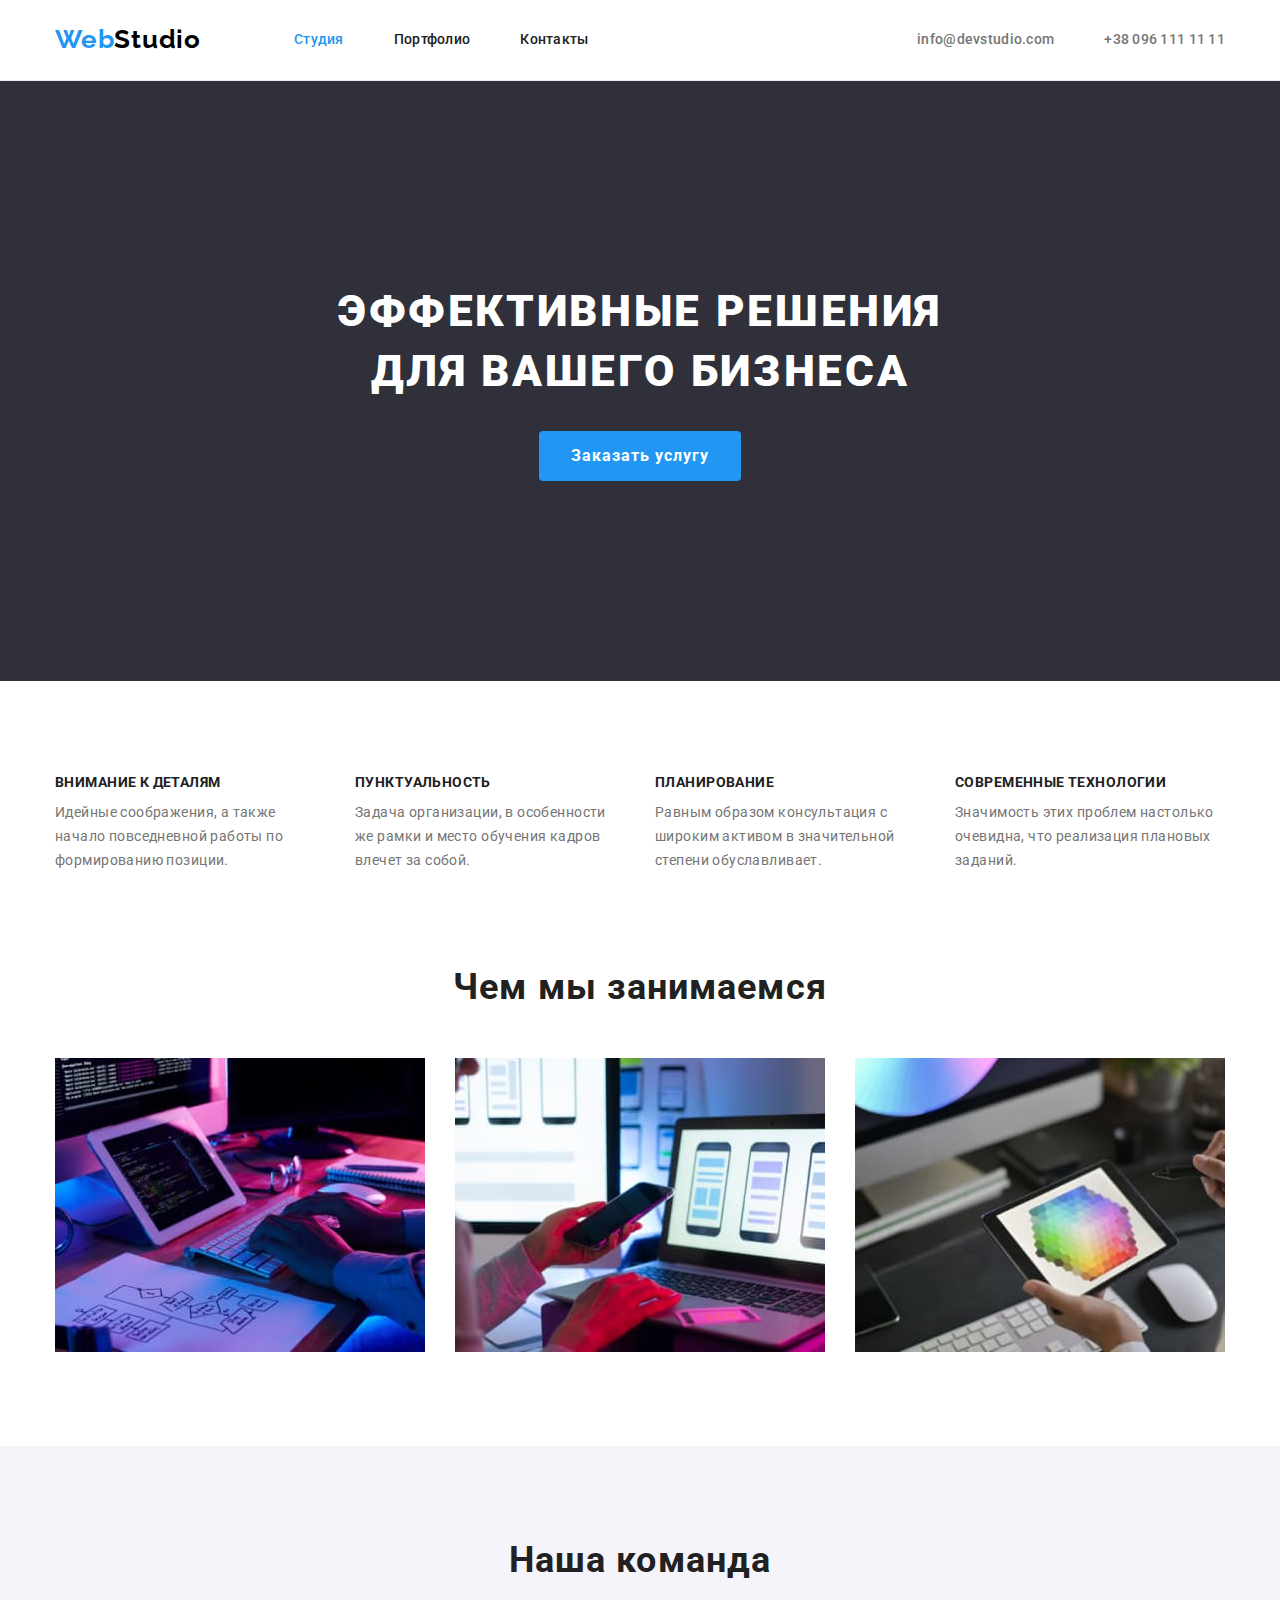
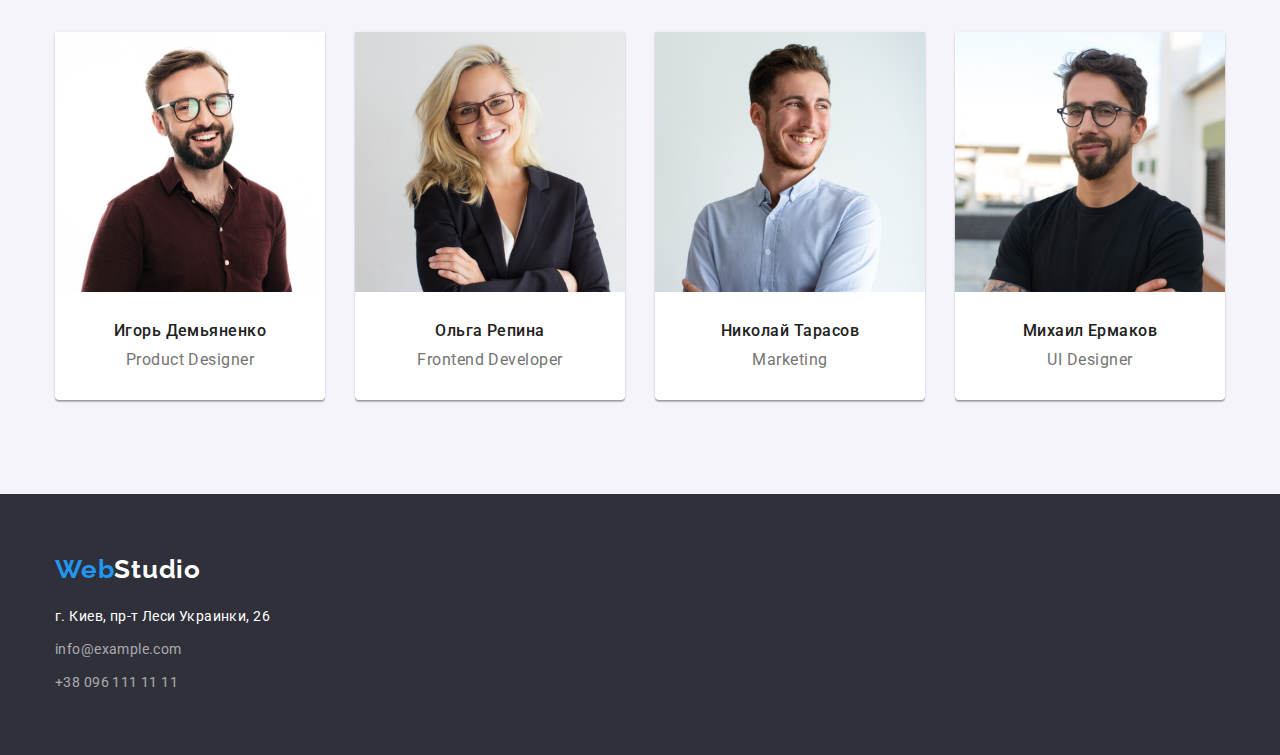
==== index.html @ d94005e3 "Initial commit" ====
<!DOCTYPE html>
<html lang="ru">
  <head>
    <meta charset="UTF-8" />
    <meta http-equiv="X-UA-Compatible" content="IE=edge" />
    <meta name="viewport" content="width=device-width, initial-scale=1.0" />
    <title>WebStudio</title>
    <link
      href="https://fonts.googleapis.com/css2?family=Raleway:wght@700&family=Roboto:wght@400;500;700;900&display=swap"
      rel="stylesheet"
    />
    <link
      rel="stylesheet"
      href="https://cdnjs.cloudflare.com/ajax/libs/modern-normalize/1.1.0/modern-normalize.min.css"
    />
    <link rel="stylesheet" href="./css/main.css" />
  </head>

  <body>
    <header class="page-header">
      <div class="container nav-box">
        <nav class="site-nav">
          <a class="link-logo link" href="./index.html"
            ><span class="logo">Web</span>Studio</a
          >

          <ul class="site-nav-list list">
            <li class="site-nav-item">
              <a class="site-nav-link link active-page" href="./index.html"
                >Студия</a
              >
            </li>
            <li class="site-nav-item">
              <a class="site-nav-link link" href="./portfolio.html"
                >Портфолио</a
              >
            </li>
            <li class="site-nav-item">
              <a class="site-nav-link link" href="./">Контакты</a>
            </li>
          </ul>
        </nav>
        <ul class="contact-list list">
          <li class="contact-list-item">
            <a class="contact-link link" href="mailto:info@devstudio.com"
              >info@devstudio.com</a
            >
          </li>
          <li class="contact-list-item">
            <a class="contact-link link" href="tel:+380961111111"
              >+38 096 111 11 11</a
            >
          </li>
        </ul>
      </div>
    </header>

    <main>
      <section class="hero">
        <div class="container">
          <h1 class="hero-title">Эффективные решения для вашего бизнеса</h1>
          <button class="btn" type="button">Заказать услугу</button>
        </div>
      </section>

      <section class="section benefits-list">
        <div class="container">
          <h2 class="vissual-hidden">Наши преимущества</h2>
          <ul class="list list-ben">
            <li class="list-ben-item">
              <h3 class="benefits-title">Внимание к деталям</h3>
              <p class="benefits-item">
                Идейные соображения, а также начало повседневной работы по
                формированию позиции.
              </p>
            </li>

            <li class="list-ben-item">
              <h3 class="benefits-title">Пунктуальность</h3>
              <p class="benefits-item">
                Задача организации, в особенности же рамки и место обучения
                кадров влечет за собой.
              </p>
            </li>

            <li class="list-ben-item">
              <h3 class="benefits-title">Планирование</h3>
              <p class="benefits-item">
                Равным образом консультация с широким активом в значительной
                степени обуславливает.
              </p>
            </li>

            <li class="list-ben-item">
              <h3 class="benefits-title">Современные технологии</h3>
              <p class="benefits-item">
                Значимость этих проблем настолько очевидна, что реализация
                плановых заданий.
              </p>
            </li>
          </ul>
        </div>
      </section>

      <section class="section about-box">
        <div class="container">
          <h2 class="main-title">Чем мы занимаемся</h2>
          <ul class="list main-list">
            <li class="main-list-item">
              <img width="370" src="./image/box1.jpg" alt="пишем код" />
            </li>
            <li class="main-list-item">
              <img width="370" src="./image/box2.jpg" alt="адаптируем" />
            </li>
            <li class="main-list-item">
              <img width="370" src="./image/box3.jpg" alt="делаем дизайн" />
            </li>
          </ul>
        </div>
      </section>

      <section class="section our-team">
        <div class="container">
          <h2 class="main-title">Наша команда</h2>
          <ul class="list team-list">
            <li class="team-list-item">
              <img width="270" src="./image/Ihor.jpg" alt="Сотрудник №1" />
              <div class="dimianenko">
                <h3 class="title-workers">Игорь Демьяненко</h3>
                <p class="title-worker-item" lang="en">Product Designer</p>
              </div>
            </li>

            <li class="team-list-item">
              <img width="270" src="./image/Olga.jpg" alt="Сотрудник №2" />
              <div class="repina">
                <h3 class="title-workers">Ольга Репина</h3>
                <p class="title-worker-item" lang="en">Frontend Developer</p>
              </div>
            </li>

            <li class="team-list-item">
              <img width="270" src="./image/Kolya.jpg" alt="Сотрудник №3" />
              <div class="tarasov">
                <h3 class="title-workers">Николай Тарасов</h3>
                <p class="title-worker-item" lang="en">Marketing</p>
              </div>
            </li>

            <li class="team-list-item">
              <img width="270" src="./image/Miha.jpg" alt="Сотрудник №4" />
              <div class="ermakov">
                <h3 class="title-workers">Михаил Ермаков</h3>
                <p class="title-worker-item" lang="en">UI Designer</p>
              </div>
            </li>
          </ul>
        </div>
      </section>
    </main>

    <footer class="footer">
      <div class="container">
        <a class="link-logo link logo-foot" href="./index.html"
          ><span class="logo">Web</span><span class="logo-item">Studio</span></a
        >
        <address class="foot-info">
          <p class="address">г. Киев, пр-т Леси Украинки, 26</p>
          <ul class="list">
            <li class="foot-list">
              <a class="address-item link" href="mailto:info@example.com"
                >info@example.com</a
              >
            </li>
            <li class="foot-list">
              <a class="address-item link" href="tel:+380961111111"
                >+38 096 111 11 11</a
              >
            </li>
          </ul>
        </address>
      </div>
    </footer>
  </body>
</html>
---- css/main.css ----
:root {
  --primary-text-color: #212121;
  --secondary-text-color: #757575;
  --primary-white-color: #ffffff;
  --accent-color: #2196f3;
  --background-color: #2f303a;
}

body {
  background-color: var(--primary-white-color);
  font-family: "Roboto", sans-serif;
}

.vissual-hidden {
  position: absolute;
  white-space: nowrap;
  width: 1px;
  height: 1px;
  overflow: hidden;
  border: 0;
  padding: 0;
  margin: -1px;
  clip: rect(0 0 0 0);
  clip-path: inset(50%);
}

a {
  color: var(--primary-text-color);
  text-decoration: none;
}

.section {
  padding-top: 94px;
  padding-bottom: 94px;
}

.container {
  width: 1200px;
  padding-left: 15px;
  padding-right: 15px;
  margin-left: auto;
  margin-right: auto;
}

.list {
  list-style: none;
  margin: 0;
  padding: 0;
}

h1,
h2,
h3,
p,
ul {
  margin: 0;
}

img {
  display: block;
}

/* Header */

.page-header {
  border-bottom: 1px solid #ececec;
}

nav{
  margin-right: auto;
}

.nav-box {
  display: flex;
  align-items: center;
}

.link-logo {
  color: #000000;
  font-family: "Raleway", sans-serif;
  font-weight: 700;
  font-size: 26px;
  line-height: 1.19;
  letter-spacing: 0.03em;
  margin-right: 93px;
  padding-top: 24px;
  padding-bottom: 25px;
  display: inline-block;
}

.logo {
  color: var(--accent-color);
}

.active-page {
  color: var(--accent-color);
}

.site-nav {
  display: flex;
}

.site-nav-list {
  font-weight: 500;
  font-size: 14px;
  line-height: 1.14;
  letter-spacing: 0.02em;
  color: var(--primary-text-color);
  display: flex;
  width: 294px;
}

.site-nav-link{
  display: inline-block;
  padding-top: 32px;
  padding-bottom: 32px;
}


.site-nav-link:hover,
.site-nav-link:focus {
  color: var(--accent-color);
}

.site-nav-item {
  color: black;
}

.site-nav-item:not(:last-child) {
  margin-right: 50px;
}

.list {
  list-style-type: none;
}

.contact-list {
  display: flex;
}

.contact-list-item:not(:last-child) {
  margin-right: 50px;
}

.contact-link {
  font-weight: 500;
  font-size: 14px;
  line-height: 1.14;
  letter-spacing: 0.02em;
  color: var(--secondary-text-color);
  display: inline-block;
  padding-top: 32px;
  padding-bottom: 32px;
}

.contact-link:hover,
.contact-link:focus {
  color: var(--accent-color);
}


/* Main */

.hero {
  background-color: var(--background-color);
  text-align: center;
  padding-top: 200px;
  padding-bottom: 200px;
}

.hero-title {
  font-family: "Roboto";
  font-style: normal;
  font-weight: 900;
  font-size: 44px;
  line-height: 60px;
  letter-spacing: 0.06em;
  text-transform: uppercase;
  color: var(--primary-white-color);
  width: 696px;
  margin-top: 0;
  margin-bottom: 30px;
  margin-right: auto;
  margin-left: auto;
}

.btn {
  font-family: inherit;
  font-weight: 700;
  font-size: 16px;
  line-height: 1.87;
  letter-spacing: 0.06em;
  background-color: var(--accent-color);
  color: var(--primary-white-color);
  cursor: pointer;
  padding: 10px 32px;
  border: none;
  border-radius: 4px;
}

.btn:hover {
  background-color: #188ce8;
}

.main-title {
  text-align: center;
  font-weight: 700;
  font-size: 36px;
  line-height: 1.16;
  letter-spacing: 0.03em;
  color: var(--primary-text-color);
}

.list-ben {
  display: flex;
  padding: 0;
  margin: 0;
}

.benefits-list{
  padding-bottom: 0;
}

.benefits-title {
  font-weight: 700;
  font-size: 14px;
  line-height: 1.14;
  letter-spacing: 0.03em;
  text-transform: uppercase;
  color: var(--primary-text-color);
  margin-bottom: 0;
  margin-top: 0;
}

.benefits-item {
  font-size: 14px;
  line-height: 1.71;
  letter-spacing: 0.03em;
  color: var(--secondary-text-color);
  margin-top: 10px;
  margin-bottom: 0;
}

.list-ben-item {
  width: 270px;
}

.list-ben-item:not(:last-child){
    margin-right: 30px;
}

.main-title {
  margin-top: 0;
  margin-bottom: 50px;
  margin-left: 0;
  margin-right: 0;
}

.main-list {
  display: flex;
  padding: 0;
}

.our-team {
  background-color: #f5f4fa;
}

.main-list-item:not(:last-child) {
  margin-right: 30px;
}

.team-list {
  display: flex;
  padding: 0;
}

.team-list-item:not(:last-child) {
  margin-right: 30px;
}

.title-workers {
  font-weight: 500;
  font-size: 16px;
  line-height: 1.18;
  letter-spacing: 0.03em;
  color: var(--primary-text-color);
  margin-bottom: 10px;
  text-align: center;
}

.title-worker-item {
  line-height: 1.18;
  letter-spacing: 0.03em;
  color: var(--secondary-text-color);
  text-align: center;
}

.dimianenko,
.repina,
.tarasov,
.ermakov{
  padding-top: 30px;
  padding-bottom: 30px;
}

.team-list-item {
  width: 270px;
  box-shadow: 0px 1px 3px rgba(0, 0, 0, 0.12), 0px 1px 1px rgba(0, 0, 0, 0.14),
    0px 2px 1px rgba(0, 0, 0, 0.2);
  border-radius: 0px 0px 4px 4px;
  background-color: var(--primary-white-color);
}

/* ======== Footer ======== */
address {
  font-style: normal;
}

.footer {
  background-color: #2f303a;
  padding-top: 60px;
  padding-bottom: 60px;
}

.address {
  font-size: 14px;
  line-height: 1.71;
  letter-spacing: 0.03em;
  color: var(--primary-white-color);
  display: block;
  margin-bottom: 9px;
}

.address-item {
  font-size: 14px;
  line-height: 1.71;
  letter-spacing: 0.03em;
  color: rgba(255, 255, 255, 0.6);
}

.foot-list:not(:last-child) {
  margin-bottom: 9px;
}

.logo-item {
  font-weight: 700;
  font-size: 26px;
  line-height: 1.19;
  letter-spacing: 0.03em;
  color: var(--primary-white-color);
}

.logo-foot {
  display: block;
  margin-bottom: 20px;
  margin-right: 0;
  padding: 0;
}
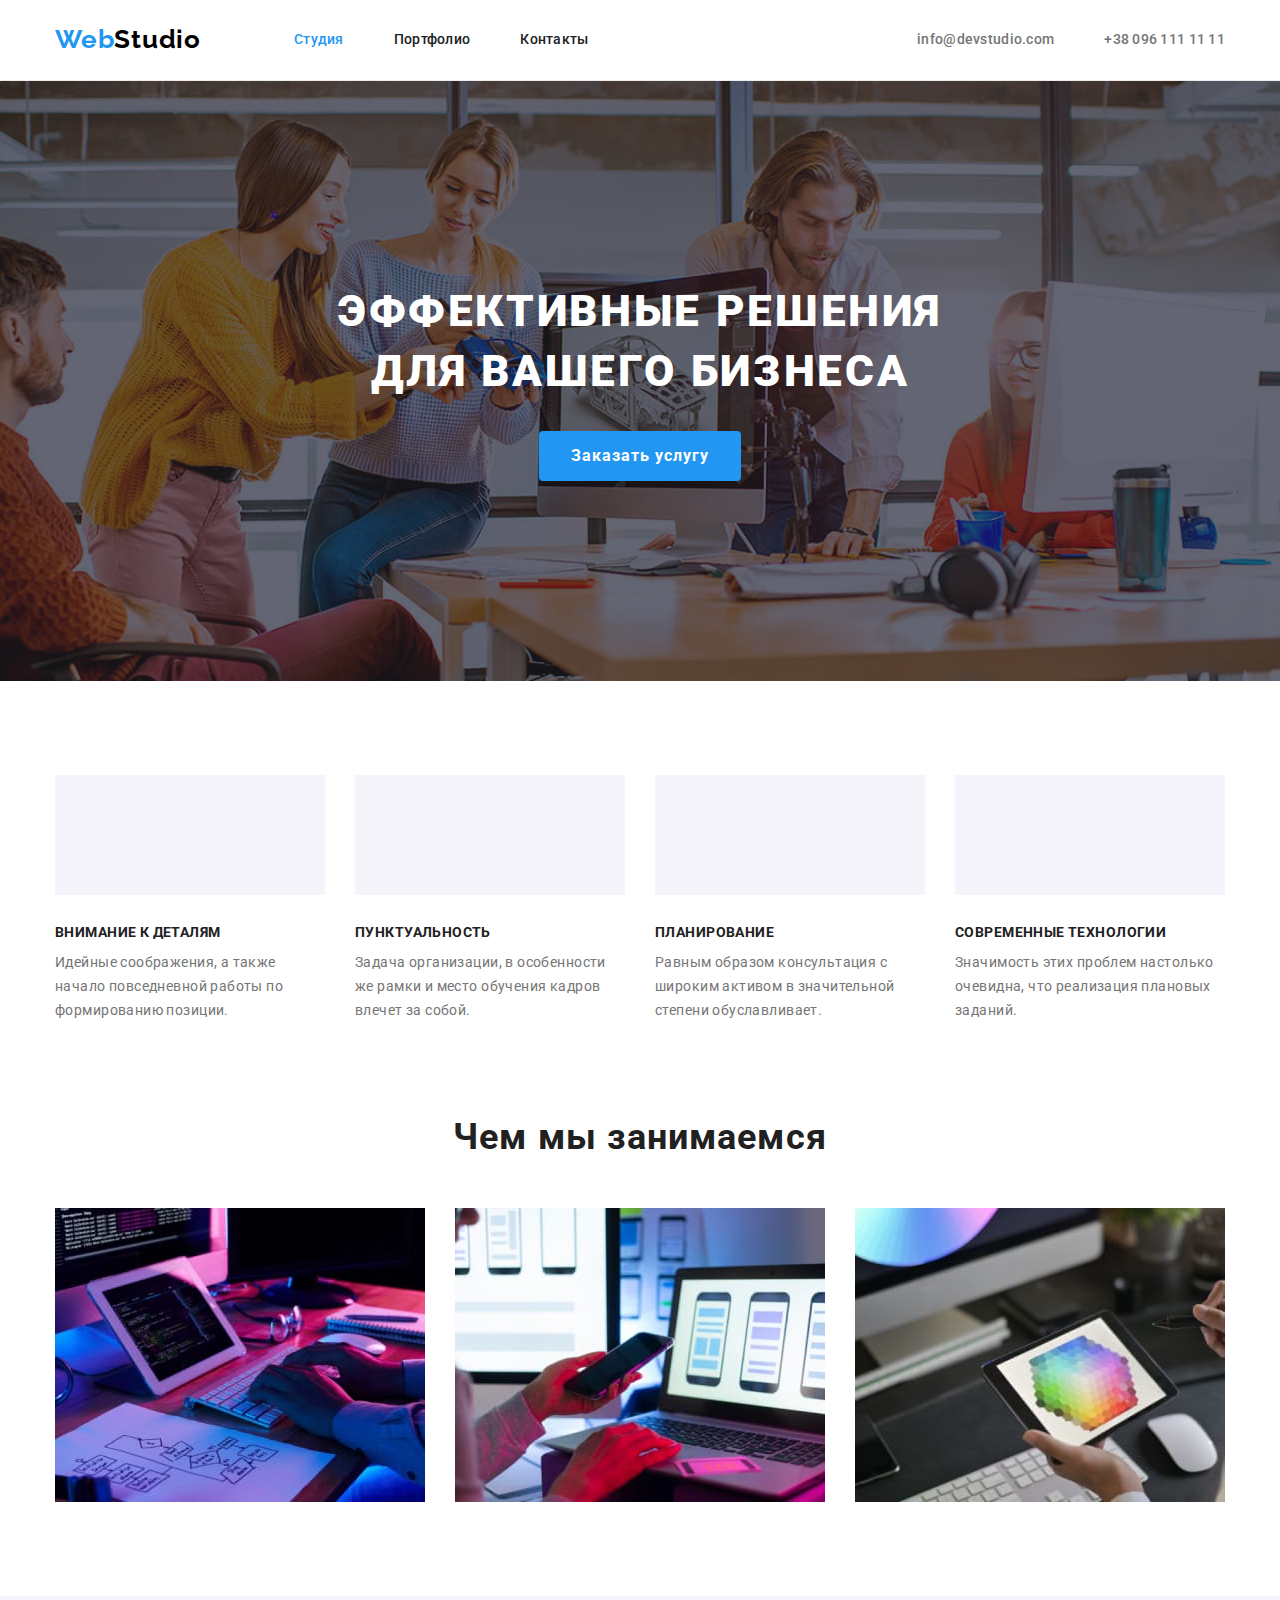
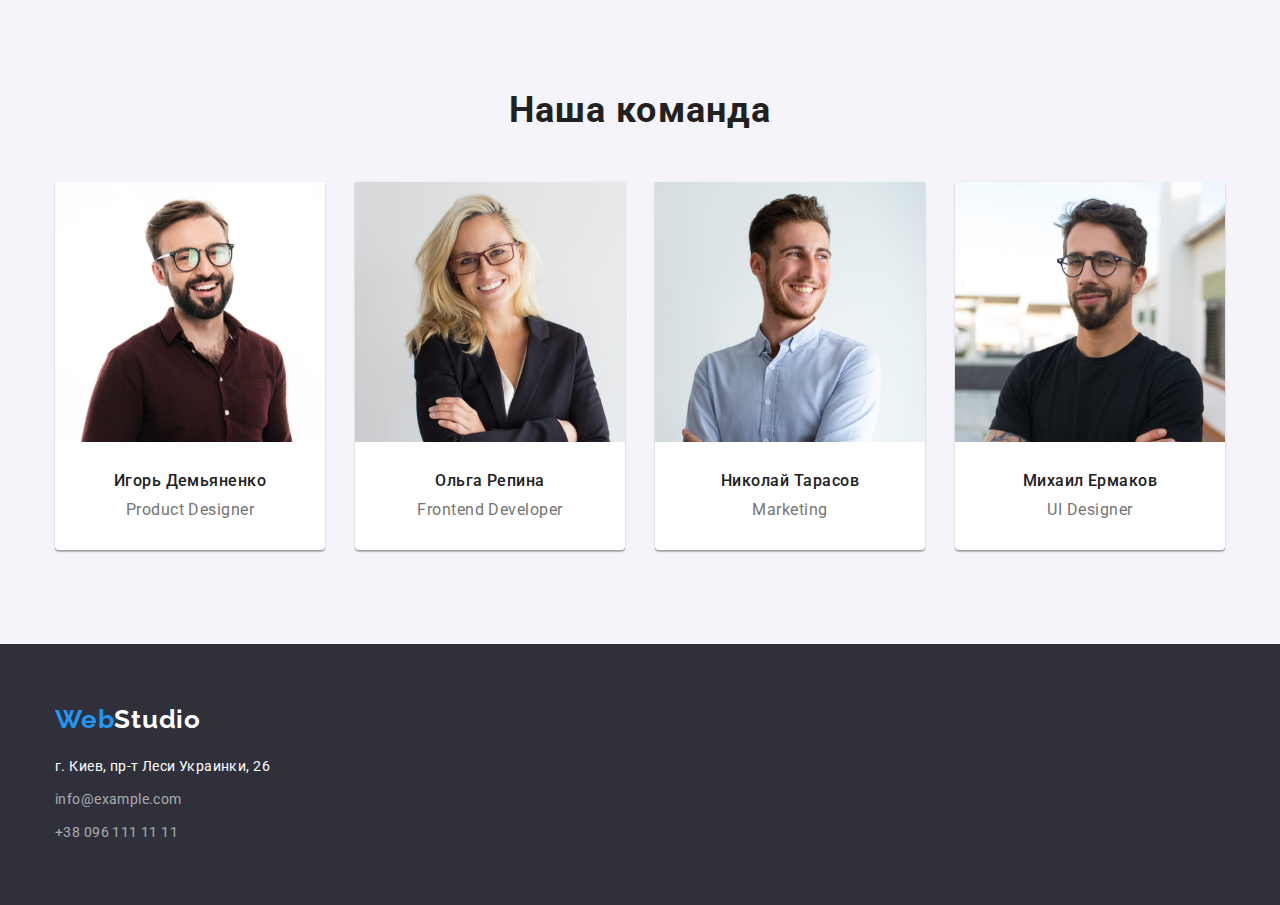
==== commit 369d963c: "edits" ====
--- a/index.html
+++ b/index.html
@@ -68,6 +68,9 @@
           <h2 class="vissual-hidden">Наши преимущества</h2>
           <ul class="list list-ben">
             <li class="list-ben-item">
+              <div class="icon-section">
+
+              </div>
               <h3 class="benefits-title">Внимание к деталям</h3>
               <p class="benefits-item">
                 Идейные соображения, а также начало повседневной работы по
@@ -76,6 +79,9 @@
             </li>
 
             <li class="list-ben-item">
+              <div class="icon-section">
+
+              </div>       
               <h3 class="benefits-title">Пунктуальность</h3>
               <p class="benefits-item">
                 Задача организации, в особенности же рамки и место обучения
@@ -84,6 +90,9 @@
             </li>
 
             <li class="list-ben-item">
+              <div class="icon-section">
+
+              </div>
               <h3 class="benefits-title">Планирование</h3>
               <p class="benefits-item">
                 Равным образом консультация с широким активом в значительной
@@ -92,6 +101,9 @@
             </li>
 
             <li class="list-ben-item">
+              <div class="icon-section">
+                
+              </div>
               <h3 class="benefits-title">Современные технологии</h3>
               <p class="benefits-item">
                 Значимость этих проблем настолько очевидна, что реализация
--- a/css/main.css
+++ b/css/main.css
@@ -66,7 +66,7 @@
   border-bottom: 1px solid #ececec;
 }
 
-nav{
+nav {
   margin-right: auto;
 }
 
@@ -110,12 +110,11 @@
   width: 294px;
 }
 
-.site-nav-link{
+.site-nav-link {
   display: inline-block;
   padding-top: 32px;
   padding-bottom: 32px;
 }
-
 
 .site-nav-link:hover,
 .site-nav-link:focus {
@@ -158,7 +157,6 @@
   color: var(--accent-color);
 }
 
-
 /* Main */
 
 .hero {
@@ -166,6 +164,15 @@
   text-align: center;
   padding-top: 200px;
   padding-bottom: 200px;
+  background-image: linear-gradient(
+      to right,
+      rgba(47, 48, 58, 0.4),
+      rgba(47, 48, 58, 0.4)
+    ),
+    url(/image/hero/back-hero.jpg);
+    background-size: cover;
+    background-repeat: no-repeat;
+    background-position: center;
 }
 
 .hero-title {
@@ -217,7 +224,7 @@
   margin: 0;
 }
 
-.benefits-list{
+.benefits-list {
   padding-bottom: 0;
 }
 
@@ -245,8 +252,14 @@
   width: 270px;
 }
 
-.list-ben-item:not(:last-child){
-    margin-right: 30px;
+.list-ben-item:not(:last-child) {
+  margin-right: 30px;
+}
+
+.icon-section{
+  height: 120px;
+  background-color: #F5F4FA;
+  margin-bottom: 30px;
 }
 
 .main-title {
@@ -298,7 +311,7 @@
 .dimianenko,
 .repina,
 .tarasov,
-.ermakov{
+.ermakov {
   padding-top: 30px;
   padding-bottom: 30px;
 }
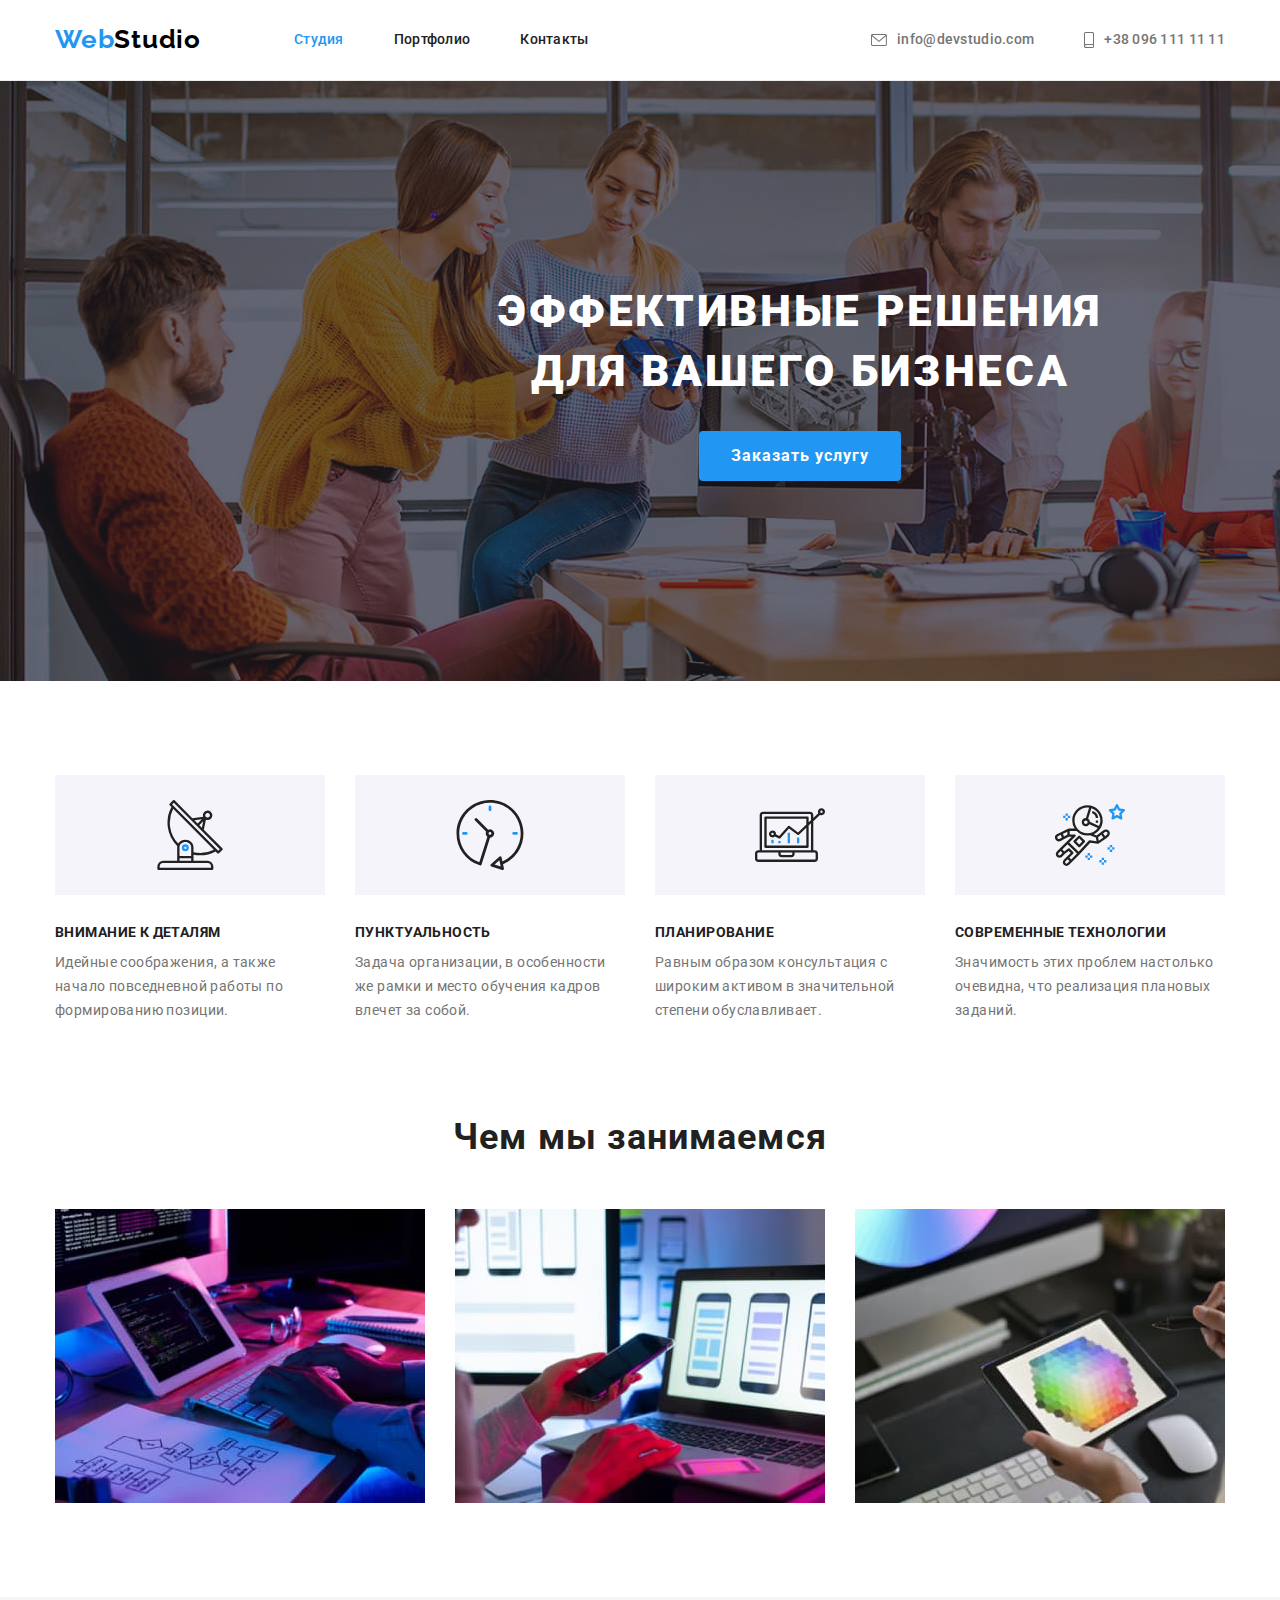
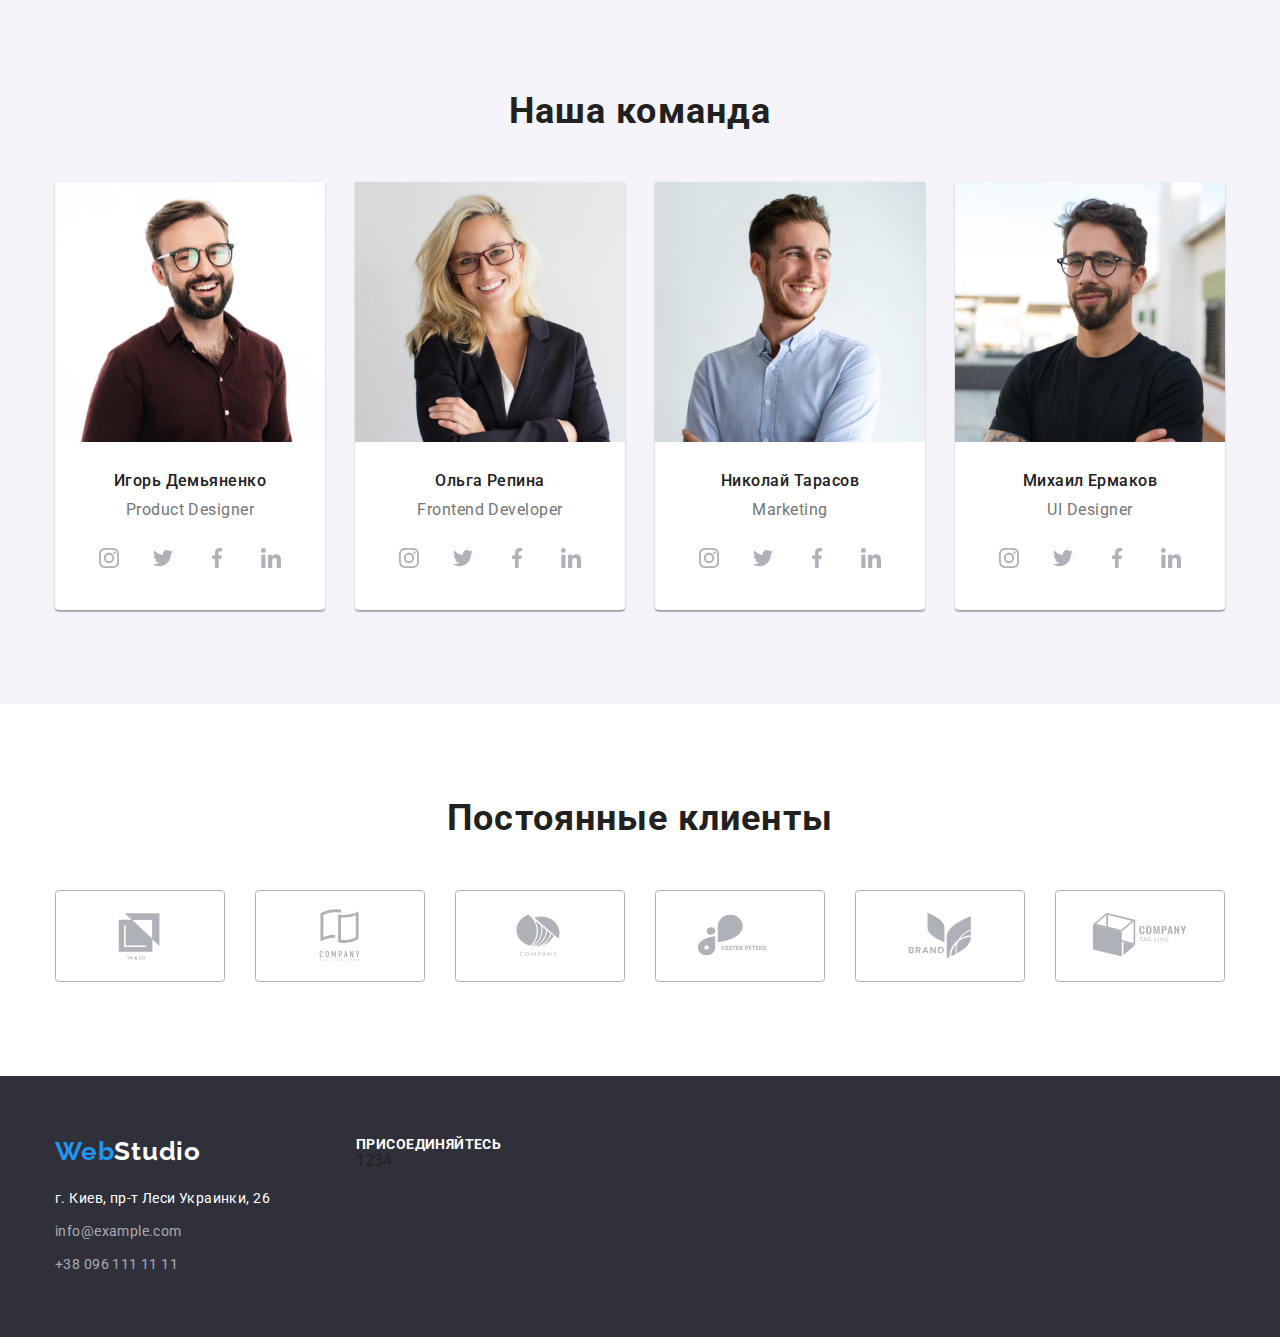
==== commit 559c6965: "edits" ====
--- a/index.html
+++ b/index.html
@@ -43,12 +43,20 @@
         <ul class="contact-list list">
           <li class="contact-list-item">
             <a class="contact-link link" href="mailto:info@devstudio.com"
-              >info@devstudio.com</a
+              >
+              <svg class="contacts-icon" width="16px" height="12px">
+                <use href="./image/icon/sprite.svg#icon-mail"></use>
+              </svg>
+              info@devstudio.com</a
             >
           </li>
           <li class="contact-list-item">
             <a class="contact-link link" href="tel:+380961111111"
-              >+38 096 111 11 11</a
+              >
+              <svg class="contacts-icon" width="10px" height="16px">
+                <use href="./image/icon/sprite.svg#icon-phone"></use>
+              </svg>
+              +38 096 111 11 11</a
             >
           </li>
         </ul>
@@ -69,7 +77,9 @@
           <ul class="list list-ben">
             <li class="list-ben-item">
               <div class="icon-section">
-
+                <svg class="ben-icon" width="70px" height="70px">
+                  <use href="./image/icon/sprite.svg#icon-antenna"></use>
+                </svg>
               </div>
               <h3 class="benefits-title">Внимание к деталям</h3>
               <p class="benefits-item">
@@ -80,7 +90,9 @@
 
             <li class="list-ben-item">
               <div class="icon-section">
-
+                <svg class="ben-icon" width="70px" height="70px">
+                  <use href="./image/icon/sprite.svg#icon-clock"></use>
+                </svg>
               </div>       
               <h3 class="benefits-title">Пунктуальность</h3>
               <p class="benefits-item">
@@ -91,7 +103,9 @@
 
             <li class="list-ben-item">
               <div class="icon-section">
-
+                <svg class="ben-icon" width="70px" height="70px">
+                  <use href="./image/icon/sprite.svg#icon-diagram"></use>
+                </svg>
               </div>
               <h3 class="benefits-title">Планирование</h3>
               <p class="benefits-item">
@@ -102,7 +116,9 @@
 
             <li class="list-ben-item">
               <div class="icon-section">
-                
+                <svg class="ben-icon" width="70px" height="70px">
+                  <use href="./image/icon/sprite.svg#icon-astronaut"></use>
+                </svg>
               </div>
               <h3 class="benefits-title">Современные технологии</h3>
               <p class="benefits-item">
@@ -140,6 +156,28 @@
               <div class="dimianenko">
                 <h3 class="title-workers">Игорь Демьяненко</h3>
                 <p class="title-worker-item" lang="en">Product Designer</p>
+                <ul class="social-list list">
+                  <li class="social-item"><a class="social-link" target="_blank" href="">
+                    <svg class="soc-icon" width="20px" height="20px">
+                      <use href="./image/icon/sprite.svg#icon-instagram"></use>
+                    </svg>
+                  </a></li>
+                  <li class="social-item"><a class="social-link" target="_blank" href="">
+                    <svg class="soc-icon" width="20px" height="20px">
+                    <use href="./image/icon/sprite.svg#icon-twitter"></use>
+                    </svg>
+                  </a></li>
+                  <li class="social-item"><a class="social-link" target="_blank" href="">
+                    <svg class="soc-icon" width="20px" height="20px">
+                      <use href="./image/icon/sprite.svg#icon-facebook"></use>
+                    </svg>
+                  </a></li>
+                  <li class="social-item"><a class="social-link" target="_blank" href="">
+                    <svg class="soc-icon" width="20px" height="20px">
+                      <use href="./image/icon/sprite.svg#icon-linkedin"></use>
+                    </svg>
+                  </a></li>
+                </ul>
               </div>
             </li>
 
@@ -148,6 +186,28 @@
               <div class="repina">
                 <h3 class="title-workers">Ольга Репина</h3>
                 <p class="title-worker-item" lang="en">Frontend Developer</p>
+                <ul class="social-list list">
+                  <li class="social-item"><a class="social-link" target="_blank" href="">
+                      <svg class="soc-icon" width="20px" height="20px">
+                        <use href="./image/icon/sprite.svg#icon-instagram"></use>
+                      </svg>
+                    </a></li>
+                  <li class="social-item"><a class="social-link" target="_blank" href="">
+                      <svg class="soc-icon" width="20px" height="20px">
+                        <use href="./image/icon/sprite.svg#icon-twitter"></use>
+                      </svg>
+                    </a></li>
+                  <li class="social-item"><a class="social-link" target="_blank" href="">
+                      <svg class="soc-icon" width="20px" height="20px">
+                        <use href="./image/icon/sprite.svg#icon-facebook"></use>
+                      </svg>
+                    </a></li>
+                  <li class="social-item"><a class="social-link" target="_blank" href="">
+                      <svg class="soc-icon" width="20px" height="20px">
+                        <use href="./image/icon/sprite.svg#icon-linkedin"></use>
+                      </svg>
+                    </a></li>
+                </ul>
               </div>
             </li>
 
@@ -156,6 +216,28 @@
               <div class="tarasov">
                 <h3 class="title-workers">Николай Тарасов</h3>
                 <p class="title-worker-item" lang="en">Marketing</p>
+                <ul class="social-list list">
+                  <li class="social-item"><a class="social-link" target="_blank" href="">
+                      <svg class="soc-icon" width="20px" height="20px">
+                        <use href="./image/icon/sprite.svg#icon-instagram"></use>
+                      </svg>
+                    </a></li>
+                  <li class="social-item"><a class="social-link" target="_blank" href="">
+                      <svg class="soc-icon" width="20px" height="20px">
+                        <use href="./image/icon/sprite.svg#icon-twitter"></use>
+                      </svg>
+                    </a></li>
+                  <li class="social-item"><a class="social-link" target="_blank" href="">
+                      <svg class="soc-icon" width="20px" height="20px">
+                        <use href="./image/icon/sprite.svg#icon-facebook"></use>
+                      </svg>
+                    </a></li>
+                  <li class="social-item"><a class="social-link" target="_blank" href="">
+                      <svg class="soc-icon" width="20px" height="20px">
+                        <use href="./image/icon/sprite.svg#icon-linkedin"></use>
+                      </svg>
+                    </a></li>
+                </ul>
               </div>
             </li>
 
@@ -164,15 +246,76 @@
               <div class="ermakov">
                 <h3 class="title-workers">Михаил Ермаков</h3>
                 <p class="title-worker-item" lang="en">UI Designer</p>
-              </div>
-            </li>
-          </ul>
+                <ul class="social-list list">
+                  <li class="social-item"><a class="social-link" target="_blank" href="">
+                      <svg class="soc-icon" width="20px" height="20px">
+                        <use href="./image/icon/sprite.svg#icon-instagram"></use>
+                      </svg>
+                    </a></li>
+                  <li class="social-item"><a class="social-link" target="_blank" href="">
+                      <svg class="soc-icon" width="20px" height="20px">
+                        <use href="./image/icon/sprite.svg#icon-twitter"></use>
+                      </svg>
+                    </a></li>
+                  <li class="social-item"><a class="social-link" target="_blank" href="">
+                      <svg class="soc-icon" width="20px" height="20px">
+                        <use href="./image/icon/sprite.svg#icon-facebook"></use>
+                      </svg>
+                    </a></li>
+                  <li class="social-item"><a class="social-link" target="_blank" href="">
+                      <svg class="soc-icon" width="20px" height="20px">
+                        <use href="./image/icon/sprite.svg#icon-linkedin"></use>
+                      </svg>
+                    </a></li>
+                </ul>
+              </div>
+            </li>
+          </ul>
+        </div>
+      </section>
+
+      <section class="section">
+        <div class="container">
+        <h2 class="main-title">Постоянные клиенты</h2>
+        <ul class="list client-list">
+          <li class="client-list-item"><a class="client-link" href="">
+            <svg class="client-icon" width="106px" height="60px">
+              <use href="./image/icon/sprite.svg#icon-client-1"></use>
+            </svg>
+          </a></li>
+          <li class="client-list-item"><a class="client-link" href="">
+            <svg class="client-icon" width="106px" height="60px">
+              <use href="./image/icon/sprite.svg#icon-client-2"></use>
+            </svg>
+          </a></li>
+          <li class="client-list-item"><a class="client-link" href="">
+            <svg class="client-icon" width="106px" height="60px">
+              <use href="./image/icon/sprite.svg#icon-client-3"></use>
+            </svg>
+          </a></li>
+          <li class="client-list-item"><a class="client-link" href="">
+            <svg class="client-icon" width="106px" height="60px">
+              <use href="./image/icon/sprite.svg#icon-client-4"></use>
+            </svg>
+          </a></li>
+          <li class="client-list-item"><a class="client-link" href="">
+            <svg class="client-icon" width="106px" height="60px">
+              <use href="./image/icon/sprite.svg#icon-client-5"></use>
+            </svg>
+          </a></li>
+          <li class="client-list-item"><a class="client-link" href="">
+            <svg class="client-icon" width="106px" height="60px">
+              <use href="./image/icon/sprite.svg#icon-client-6"></use>
+            </svg>
+          </a></li>
+        </ul>
         </div>
       </section>
     </main>
 
     <footer class="footer">
-      <div class="container">
+      <div class="container foot">
+        <div class="foot-left">
         <a class="link-logo link logo-foot" href="./index.html"
           ><span class="logo">Web</span><span class="logo-item">Studio</span></a
         >
@@ -191,6 +334,16 @@
             </li>
           </ul>
         </address>
+        </div>
+        <div class="foot-right">
+          <p class="text-foot">ПРИСОЕДИНЯЙТЕСЬ</p>
+          <ul class="list foot-list">
+            <li class="foot-list-item"><a href="">1</a></li>
+            <li class="foot-list-item"><a href="">2</a></li>
+            <li class="foot-list-item"><a href="">3</a></li>
+            <li class="foot-list-item"><a href="">4</a></li>
+          </ul>
+        </div>
       </div>
     </footer>
   </body>
--- a/css/main.css
+++ b/css/main.css
@@ -147,14 +147,20 @@
   line-height: 1.14;
   letter-spacing: 0.02em;
   color: var(--secondary-text-color);
-  display: inline-block;
+  display: flex;
   padding-top: 32px;
   padding-bottom: 32px;
+  align-items: center;
 }
 
 .contact-link:hover,
 .contact-link:focus {
   color: var(--accent-color);
+}
+
+.contacts-icon{
+  margin-right: 10px;
+  fill: currentColor;
 }
 
 /* Main */
@@ -164,6 +170,8 @@
   text-align: center;
   padding-top: 200px;
   padding-bottom: 200px;
+  height: 600px;
+  min-width: 1600px;
   background-image: linear-gradient(
       to right,
       rgba(47, 48, 58, 0.4),
@@ -260,6 +268,9 @@
   height: 120px;
   background-color: #F5F4FA;
   margin-bottom: 30px;
+  display: flex;
+  justify-content: center;
+  align-items: center;
 }
 
 .main-title {
@@ -306,6 +317,47 @@
   letter-spacing: 0.03em;
   color: var(--secondary-text-color);
   text-align: center;
+  margin-bottom: 16px;
+}
+
+.social-list{
+  display: flex;
+  justify-content: center;
+}
+
+.social-item{
+  display: flex;
+  border-radius: 50px;
+  width: 44px;
+  height: 44px;
+  justify-content: center;
+  align-items: center;
+}
+
+.social-link{
+  width: 100%;
+  height: 100%;
+  display: flex;
+  justify-content: center;
+  align-items: center;
+}
+
+.social-item:not(:last-child){
+  margin-right: 10px;
+}
+
+.social-item:hover,
+.social-item:focus{
+  background-color: var(--accent-color);
+}
+
+.social-link:hover .soc-icon,
+.social-link:focus .soc-icon{
+  fill: var(--primary-white-color);
+}
+
+.soc-icon{
+  fill: #AFB1B8;
 }
 
 .dimianenko,
@@ -323,6 +375,49 @@
   border-radius: 0px 0px 4px 4px;
   background-color: var(--primary-white-color);
 }
+/* ======== Clients ======== */
+
+.client-list{
+  display: flex;
+  justify-content: center;
+  align-items: center;
+}
+
+.client-list-item{
+  display: flex;
+  justify-content: center;
+  align-items: center;
+  width: 170px;
+  height: 92px;
+  border: 1px solid #AFB1B8;
+  border-radius: 4px;
+}
+
+.client-list-item:not(:last-child){
+  margin-right: 30px;
+}
+
+.client-icon{
+  fill: #AFB1B8;
+}
+
+.client-list-item:hover,
+.client-list-item:focus{
+  border: 1px solid var(--accent-color);
+}
+
+.client-link{
+  display: flex;
+  justify-content: center;
+  align-items: center;
+  width: 100%;
+  height: 100%;
+}
+
+.client-link:hover .client-icon,
+.client-link:focus .client-icon{
+  fill: var(--accent-color);
+}
 
 /* ======== Footer ======== */
 address {
@@ -335,6 +430,10 @@
   padding-bottom: 60px;
 }
 
+.foot{
+  display: flex;
+}
+
 .address {
   font-size: 14px;
   line-height: 1.71;
@@ -366,6 +465,34 @@
 .logo-foot {
   display: block;
   margin-bottom: 20px;
-  margin-right: 0;
-  padding: 0;
-}
+  margin-right: 156px;
+  padding: 0;
+}
+
+.foot-left{
+  width: 231px;
+  margin-right: 70px;
+}
+
+.foot-right{
+  width: 206px;
+}
+
+.text-foot{
+  font-family: 'Roboto';
+  font-style: normal;
+  font-weight: 700;
+  font-size: 14px;
+  line-height: 16px;
+  letter-spacing: 0.03em;
+  text-transform: uppercase;
+  color: var(--primary-white-color);
+}
+
+.foot-list{
+  display: flex;
+}
+
+.foot-list-item{
+  
+}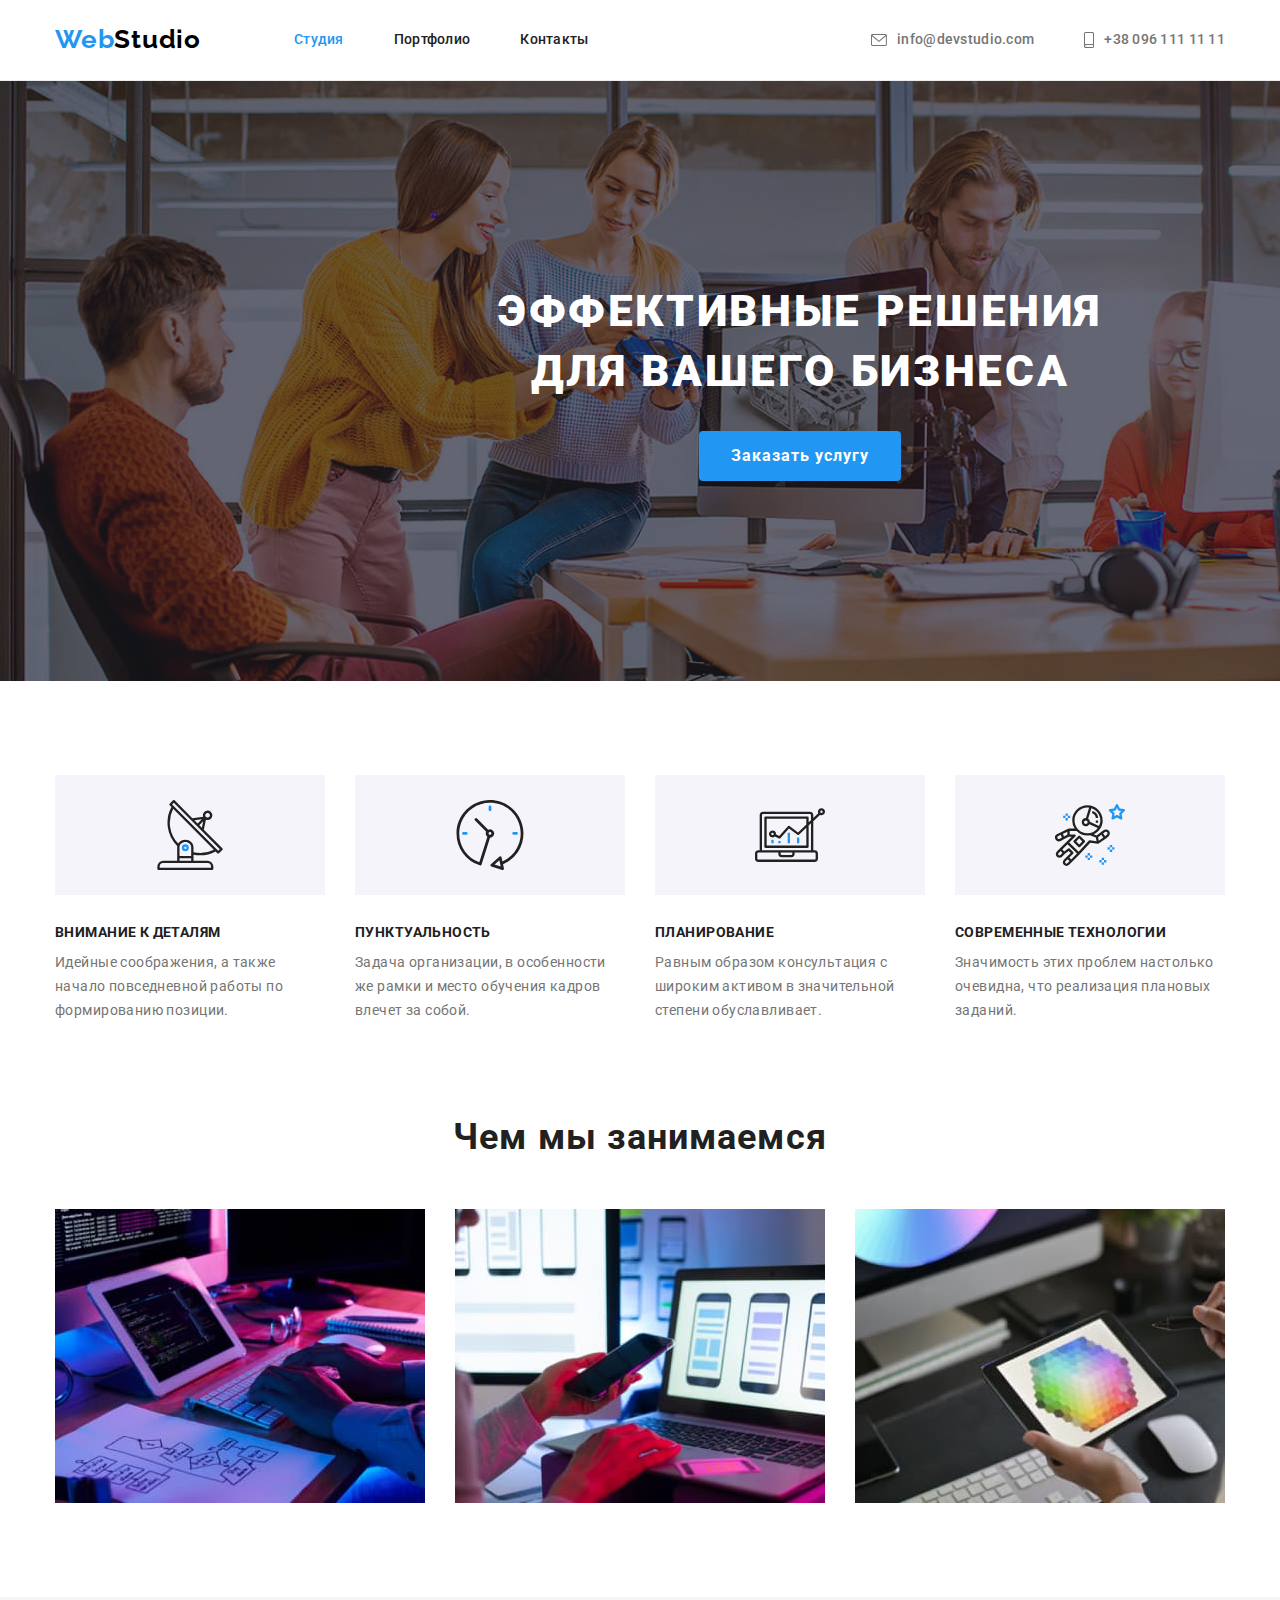
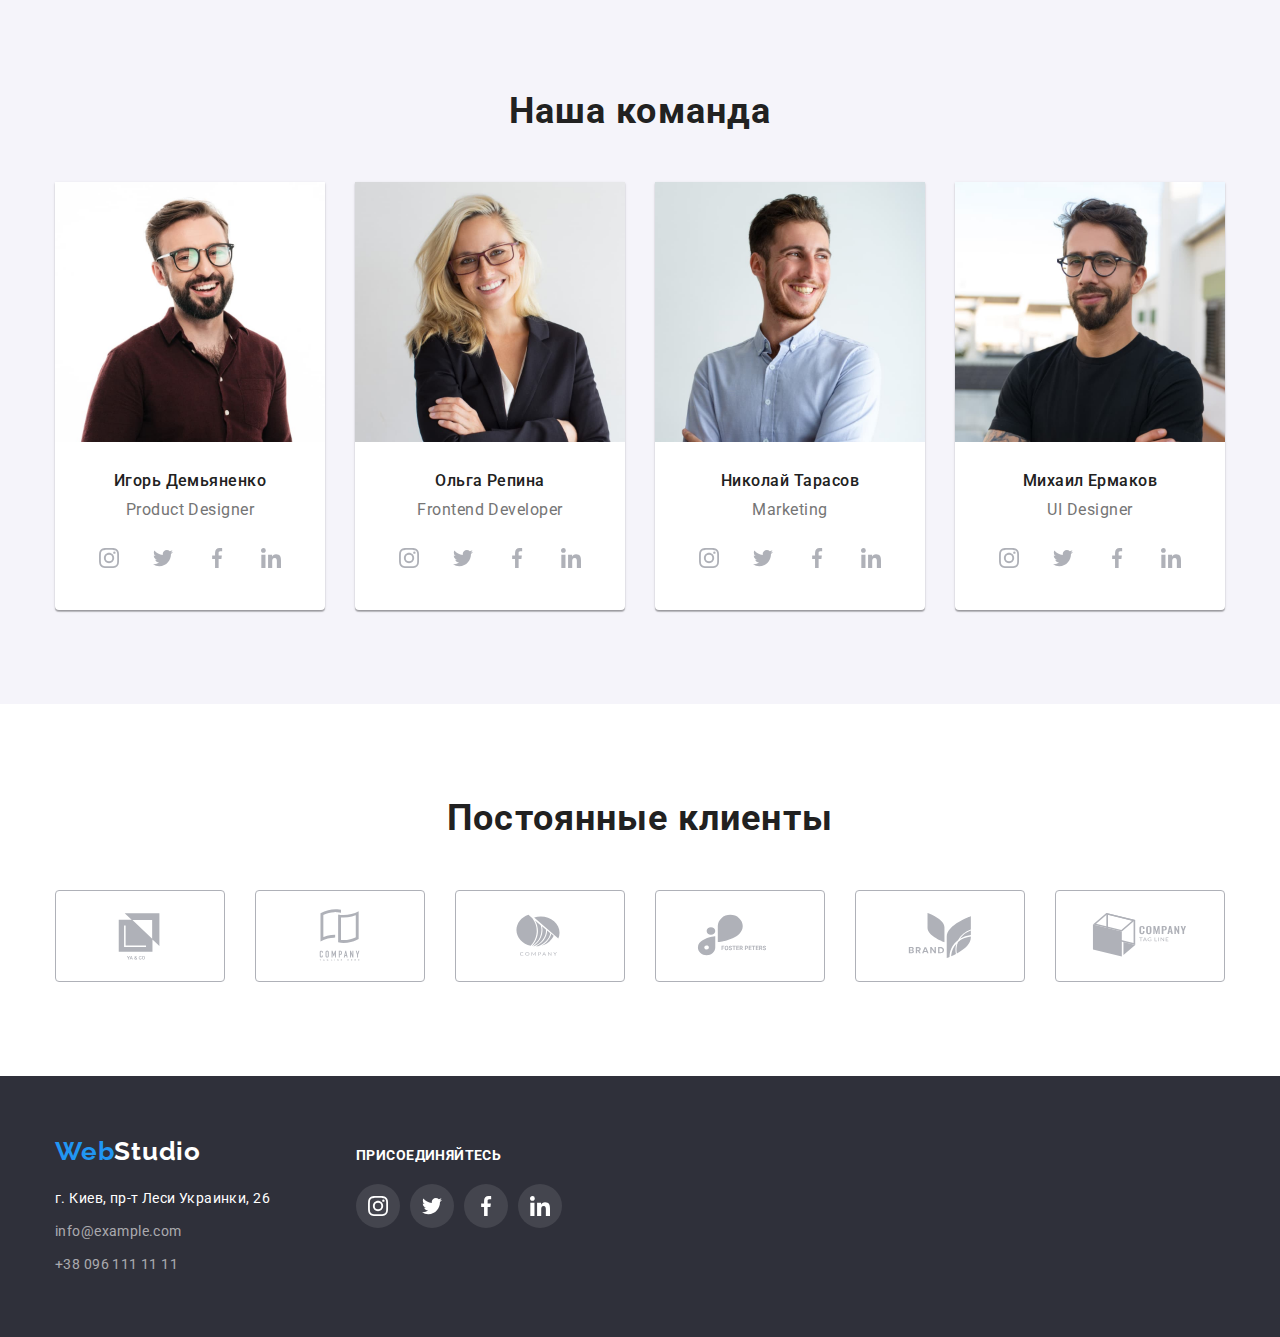
==== commit 8c5e5897: "final edits" ====
--- a/index.html
+++ b/index.html
@@ -336,12 +336,28 @@
         </address>
         </div>
         <div class="foot-right">
-          <p class="text-foot">ПРИСОЕДИНЯЙТЕСЬ</p>
-          <ul class="list foot-list">
-            <li class="foot-list-item"><a href="">1</a></li>
-            <li class="foot-list-item"><a href="">2</a></li>
-            <li class="foot-list-item"><a href="">3</a></li>
-            <li class="foot-list-item"><a href="">4</a></li>
+          <p class="text-foot">присоединяйтесь</p>
+          <ul class="list soc-list">
+            <li class="soc-list-item"><a class="soc-link" href="">
+              <svg class="foot-icon" width="20px" height="20px">
+                <use href="./image/icon/sprite.svg#icon-instagram"></use>
+              </svg>
+            </a></li>
+            <li class="soc-list-item"><a class="soc-link" href="">
+              <svg class="foot-icon" width="20px" height="20px">
+                <use href="./image/icon/sprite.svg#icon-twitter"></use>
+              </svg>
+            </a></li>
+            <li class="soc-list-item"><a class="soc-link" href="">
+              <svg class="foot-icon" width="20px" height="20px">
+                <use href="./image/icon/sprite.svg#icon-facebook"></use>
+              </svg>
+            </a></li>
+            <li class="soc-list-item"><a class="soc-link" href="">
+              <svg class="foot-icon" width="20px" height="20px">
+                <use href="./image/icon/sprite.svg#icon-linkedin"></use>
+              </svg>
+            </a></li>
           </ul>
         </div>
       </div>
--- a/css/main.css
+++ b/css/main.css
@@ -432,6 +432,7 @@
 
 .foot{
   display: flex;
+  align-items: baseline;
 }
 
 .address {
@@ -476,23 +477,51 @@
 
 .foot-right{
   width: 206px;
+  display: block;
 }
 
 .text-foot{
-  font-family: 'Roboto';
   font-style: normal;
   font-weight: 700;
   font-size: 14px;
-  line-height: 16px;
+  line-height: 1.14;
   letter-spacing: 0.03em;
   text-transform: uppercase;
   color: var(--primary-white-color);
-}
-
-.foot-list{
-  display: flex;
-}
-
-.foot-list-item{
-  
+  margin-bottom: 20px;
+}
+
+.soc-list{
+  display: flex;
+}
+
+.soc-list-item{
+  background: rgba(255, 255, 255, 0.1);
+  border-radius: 50%;
+  width: 44px;
+  height: 44px;
+  display: flex;
+  justify-content: center;
+  align-items: center;
+}
+
+.soc-list-item:not(:last-child){
+  margin-right: 10px;
+}
+
+.foot-icon{
+  fill: var(--primary-white-color);
+}
+
+.soc-list-item:hover,
+.soc-list-item:focus{
+  background-color: var(--accent-color);
+}
+
+.soc-link{
+  display: flex;
+  justify-content: center;
+  align-items: center;
+  width: 100%;
+  height: 100%;
 }